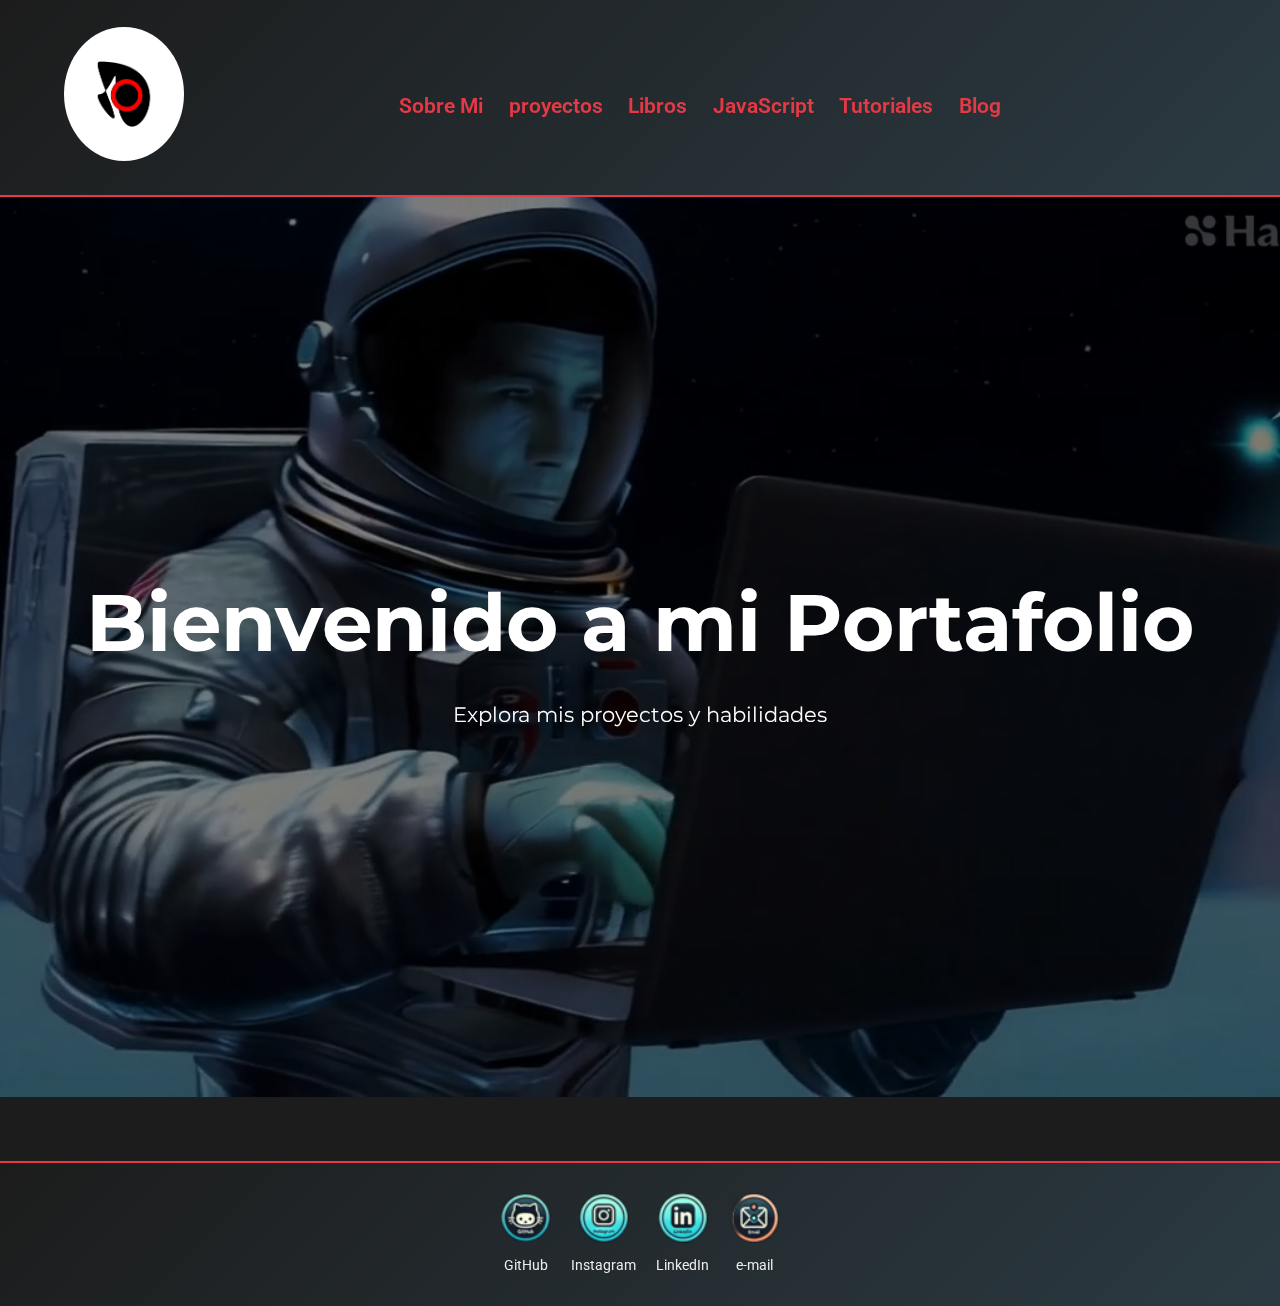
==== index.html @ 395b5157 "envio pagina principal de portafolio 2025" ====
<!DOCTYPE html>
<html lang="es">
<head>
    <meta charset="UTF-8">
    <meta name="viewport" content="width=device-width, initial-scale=1.0">
    <link href="https://fonts.googleapis.com/css2?family=Montserrat:wght@400;600;700&family=Roboto:wght@400;500&display=swap" rel="stylesheet">
    <link rel="stylesheet" href="./CSS/responsive.css">
    <link rel="icon" type="image/png" href="./images/FABICON.jpg">
    <title>Diseño, Electrónica y Desarrollo Web - Guillermo Vásquez</title>
</head>
<body>

    <!-- inicio header -->
<header id="header">
    <a href="index.html" target="_self">
      <figure class="logo">
        <img loading="lazy" src="./images/circle-logo.png" alt="Logo" />
      </figure>
    </a>
    <nav class="nav">
      <ul>
        <li><a class="ancla_header" href="./sobreMi.html" target="_self">Sobre Mi</a></li>
        <li><a class="ancla_header" href="proyectos.html" target="_self">proyectos</a></li>
        <li><a class="ancla_header" href="libros.html" target="_self">Libros</a></li>
        <li><a class="ancla_header" href="javScript.html" target="_self">JavaScript</a></li>
        <li><a class="ancla_header" href="Tutoriales.html" target="_self">Tutoriales</a></li>
        <li><a class="ancla_header" href="blog.html" target="_self">Blog</a></li>
      </ul>
    </nav>
  </header>
  <!-- final <header> -->

<!-- inicio de paralax hero  -->
<section class="parallax-container">
    <video autoplay muted loop playsinline class="background-video">
      <source src="./videos/astronauta.mp4" type="video/mp4">
    </video>
    <div class="content">
      <h1>Bienvenido a mi Portafolio</h1>
      <p>Explora mis proyectos y habilidades</p>
    </div>
  </section>
<!-- final de paralax hero  -->

<!-- inicio footer  -->
<footer class="footer">
  <!-- GitHub -->
  <a href="https://github.com/jguilldev" target="_blank" title="GitHub">
      <picture>
          <source media="(min-width: 1440px)" srcset="./icons/gitHub50x50.png">
          <source media="(min-width: 1024px)" srcset="./icons/gitHub40x40.png">
          <source media="(min-width: 425px)" srcset="./icons/gitHub30x30.png">
          <source media="(min-width: 320px)" srcset="./icons/gitHub24x24.png">
          <img src="./icons/gitHub24x24.png" alt="GitHub">
      </picture>
      <span class="tooltiptext">GitHub</span>
  </a>

  <!-- Instagram -->
  <a href="https://www.instagram.com/tu_usuario" target="_blank" title="Instagram">
      <picture>
          <source media="(min-width: 1440px)" srcset="./icons/instagram50x50.png">
          <source media="(min-width: 1024px)" srcset="./icons/instagram40x40.png">
          <source media="(min-width: 425px)" srcset="./icons/instagram30x30.png">
          <source media="(min-width: 320px)" srcset="./icons/instagram24x24.png">
          <img src="./icons/instagram24x24.png" alt="Instagram">
      </picture>
      <span class="tooltiptext">Instagram</span> 
  </a>

  <!-- LinkedIn -->
  <a href="https://www.linkedin.com/in/guillermovasbendev/" target="_blank" title="LinkedIn">
      <picture>
          <source media="(min-width: 1440px)" srcset="./icons/linkedin50x50.png">
          <source media="(min-width: 1024px)" srcset="./icons/linkedin40x40.png">
          <source media="(min-width: 425px)" srcset="./icons/linkedin30x30.png">
          <source media="(min-width: 320px)" srcset="./icons/linkedin24x24.png">
          <img src="./icons/linkedin24x24.png" alt="LinkedIn">
      </picture>
      <span class="tooltiptext">LinkedIn</span>
  </a>

  <!-- Email -->
  <a href="mailto:tu_correo@dominio.com" title="Correo Electrónico">
      <picture>
          <source media="(min-width: 1440px)" srcset="./icons/email50x50.png">
          <source media="(min-width: 1024px)" srcset="./icons/email40x40.png">
          <source media="(min-width: 425px)" srcset="./icons/email30x30.png">
          <source media="(min-width: 320px)" srcset="./icons/email24x24.png">
          <img src="./icons/email24x24.png" alt="Correo Electrónico">
      </picture>
      <span class="tooltiptext">e-mail</span>
  </a>
</footer>
 <!-- final footer -->

    <script src="./js/main.js"></script>
</script>
</body>
</html>
---- CSS/responsive.css ----
/* General Reset (Mobile First - 320px) */
* {
  margin: 0;
  padding: 0;
  box-sizing: border-box;
}

body {
  margin: 0;
  font-family: 'Roboto', sans-serif;
  line-height: 1.5;
  background-color: #1C1C1C; 
  color: #EDEDED; 
}

/* Inicio Header */
header {
  display: flex;
  flex-direction: column;
  align-items: center;
  justify-content: center;
  width: 100%;
  padding: 5vh 2vw;
  background: linear-gradient(135deg, #1C1C1C, #2B3A42); 
  border-bottom: 2px solid #E63946;
}

header .logo img {
  width: 20vw;
  max-width: 100px;
  border-radius: 50%;
  transition: transform 0.3s ease-in-out;
}

header .logo img:hover {
  transform: scale(1.1); 
}

.nav {
  margin-top: 2vh;
  width: 100%;
  text-align: center;
}

.nav ul {
  display: flex;
  flex-direction: column;
  list-style-type: none;
  padding: 0;
}

.nav ul li {
  margin: 2vh 0;
}

.ancla_header {
  text-decoration: none;
  color: #E63946;
  font-size: 1.2rem;
  font-weight: 600;
  transition: color 0.3s ease;
}

.ancla_header:hover {
  color: #9F7AEA ;
  transform: scale(1.1); 
  transition: transform 0.3s ease, color 0.3s ease; 
}

/* final header  */

/* Inicio Parallax Container (Hero Section) */
.parallax-container {
  position: relative;
  height: 100vh;
  overflow: hidden;
  display: flex;
  align-items: center;
  justify-content: center;
}

.parallax-container::before {
  content: '';
  position: absolute;
  top: 0;
  left: 0;
  width: 100%;
  height: 100%;
  background: rgba(0, 0, 0, 0.5); 
  z-index: 1;
}

.background-video {
  position: absolute;
  top: 0;
  left: 0;
  width: 100%;
  height: 100%;
  object-fit: cover;
  z-index: -1;
}

.content {
  position: relative;
  color: #FFFFFF; 
  text-align: center;
  font-family: 'Montserrat', sans-serif;
  z-index: 2; 
}

.content h1 {
  font-size: 2.5rem;
  margin-bottom: 1rem;
  opacity: 0;
  transform: translateX(-100px); 
  transition: all 1.5s ease;
}

.content p {
  font-size: 1.2rem;
  margin-top: 1rem;
  opacity: 0;
  transform: translateX(100px); 
  transition: all 1.5s ease;
}

.content.show h1 {
  opacity: 1;
  transform: translateX(0); 
}

.content.show p {
  opacity: 1;
  transform: translateX(0); 
}

/* Final Parallax Container (Hero Section) */


/* inicio clases footer  */
footer {
  margin-top: 5%;
  display: flex;
  justify-content: center;
  align-items: center;
  padding: 20px;
  background: linear-gradient(135deg, #1C1C1C, #2B3A42); 
  border-top: 2px solid #E63946; 
}

footer a {
  margin: 0 15px; 
  display: flex;
  flex-direction: column; 
  align-items: center; 
  text-decoration: none; 
  margin: 10px; 
}

.footer .tooltiptext {
  margin-top: 5px; 
  font-size: 0.9rem; 
  color: #EDEDED; 
  text-align: center; 
  display: block; 
}

footer img {
  width: 24px; 
  height: 24px;
  transition: transform 0.3s ease, width 0.3s ease, height 0.3s ease;
}

footer img:hover {
  transform: scale(1.2); 
}

/* Breakpoints para ajustar tamaño de los íconos */
@media (min-width: 425px) {
  footer img {
    width: 30px;
    height: 30px;
  }
}

@media (min-width: 768px) {
  footer img {
    width: 40px;
    height: 40px;
  }
}

@media (min-width: 1024px) {
  footer img {
    width: 50px;
    height: 50px; 
  }
}


/* final clases footer  */


/*  Inicio Breakpoints */

/* Inicio Small Devices - 375px */
@media (min-width: 375px) {
  .content h1 {
    font-size: 2.8rem;
  }

  .content p {
    font-size: 1.3rem;
  }
}
/* Final Small Devices - 375px */

/* Inicio Small Devices - 425px */
@media (min-width: 425px) {
  header {
    padding: 4vh 4vw;
  }

  .content h1 {
    font-size: 3rem;
  }
}
/* final Small Devices - 425px */


/* Inicio Tablets - 768px */
@media (min-width: 768px) {
  header {
    flex-direction: row;
    justify-content: space-between;
    padding: 3vh 5vw;
  }

  header .logo img {
    width: 10vw;
    max-width: 120px;
  }

  .nav ul {
    flex-direction: row;
    justify-content: center;
  }

  .nav ul li {
    margin: 0 1vw;
  }

  .ancla_header {
    font-size: 1rem;
  }
}
/* final Tablets - 768px */


/* Inicio Laptops - 1024px */
@media (min-width: 1024px) {
  .content h1 {
    font-size: 5rem;
  }

  .content p {
    font-size: 1.3rem;
  }

  .ancla_header{
    font-size: 1.3rem;
  }
}
/* Final Laptops - 1024px */


/* Inicio Large Screens - 1440px */
@media (min-width: 1440px) {
  header {
    padding: 5vh 10vw;
  }

  header .logo img {
    max-width: 150px;
  }

  .content h1 {
    font-size: 4rem;
  }

  .content p {
    font-size: 1.8rem;
  }

  .ancla_header{
    font-size: 1.5rem;
  }
}
/* Final Large Screens - 1440px */
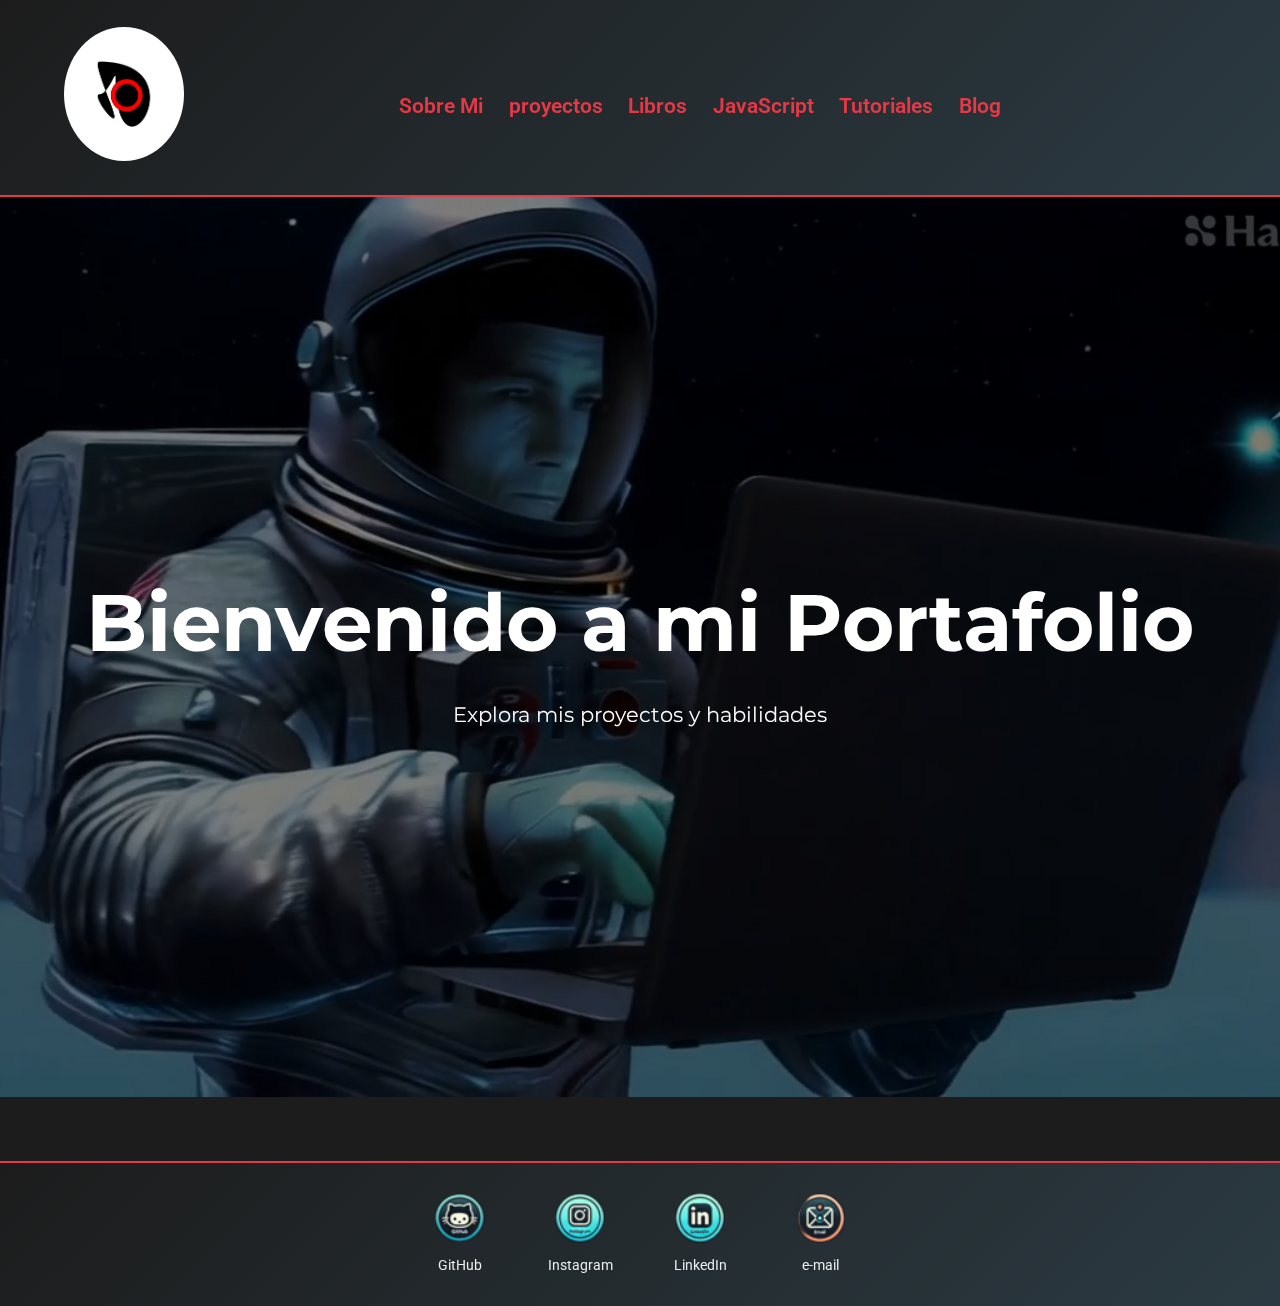
==== commit 20d7170f: "Envio sobreMi actualizado en responsive" ====
--- a/index.html
+++ b/index.html
@@ -1,101 +1,101 @@
-
-<!DOCTYPE html>
-<html lang="es">
-<head>
-    <meta charset="UTF-8">
-    <meta name="viewport" content="width=device-width, initial-scale=1.0">
-    <link href="https://fonts.googleapis.com/css2?family=Montserrat:wght@400;600;700&family=Roboto:wght@400;500&display=swap" rel="stylesheet">
-    <link rel="stylesheet" href="./CSS/responsive.css">
-    <link rel="icon" type="image/png" href="./images/FABICON.jpg">
-    <title>Diseño, Electrónica y Desarrollo Web - Guillermo Vásquez</title>
-</head>
-<body>
-
-    <!-- inicio header -->
-<header id="header">
-    <a href="index.html" target="_self">
-      <figure class="logo">
-        <img loading="lazy" src="./images/circle-logo.png" alt="Logo" />
-      </figure>
-    </a>
-    <nav class="nav">
-      <ul>
-        <li><a class="ancla_header" href="./sobreMi.html" target="_self">Sobre Mi</a></li>
-        <li><a class="ancla_header" href="proyectos.html" target="_self">proyectos</a></li>
-        <li><a class="ancla_header" href="libros.html" target="_self">Libros</a></li>
-        <li><a class="ancla_header" href="javScript.html" target="_self">JavaScript</a></li>
-        <li><a class="ancla_header" href="Tutoriales.html" target="_self">Tutoriales</a></li>
-        <li><a class="ancla_header" href="blog.html" target="_self">Blog</a></li>
-      </ul>
-    </nav>
-  </header>
-  <!-- final <header> -->
-
-<!-- inicio de paralax hero  -->
-<section class="parallax-container">
-    <video autoplay muted loop playsinline class="background-video">
-      <source src="./videos/astronauta.mp4" type="video/mp4">
-    </video>
-    <div class="content">
-      <h1>Bienvenido a mi Portafolio</h1>
-      <p>Explora mis proyectos y habilidades</p>
-    </div>
-  </section>
-<!-- final de paralax hero  -->
-
-<!-- inicio footer  -->
-<footer class="footer">
-  <!-- GitHub -->
-  <a href="https://github.com/jguilldev" target="_blank" title="GitHub">
-      <picture>
-          <source media="(min-width: 1440px)" srcset="./icons/gitHub50x50.png">
-          <source media="(min-width: 1024px)" srcset="./icons/gitHub40x40.png">
-          <source media="(min-width: 425px)" srcset="./icons/gitHub30x30.png">
-          <source media="(min-width: 320px)" srcset="./icons/gitHub24x24.png">
-          <img src="./icons/gitHub24x24.png" alt="GitHub">
-      </picture>
-      <span class="tooltiptext">GitHub</span>
-  </a>
-
-  <!-- Instagram -->
-  <a href="https://www.instagram.com/tu_usuario" target="_blank" title="Instagram">
-      <picture>
-          <source media="(min-width: 1440px)" srcset="./icons/instagram50x50.png">
-          <source media="(min-width: 1024px)" srcset="./icons/instagram40x40.png">
-          <source media="(min-width: 425px)" srcset="./icons/instagram30x30.png">
-          <source media="(min-width: 320px)" srcset="./icons/instagram24x24.png">
-          <img src="./icons/instagram24x24.png" alt="Instagram">
-      </picture>
-      <span class="tooltiptext">Instagram</span> 
-  </a>
-
-  <!-- LinkedIn -->
-  <a href="https://www.linkedin.com/in/guillermovasbendev/" target="_blank" title="LinkedIn">
-      <picture>
-          <source media="(min-width: 1440px)" srcset="./icons/linkedin50x50.png">
-          <source media="(min-width: 1024px)" srcset="./icons/linkedin40x40.png">
-          <source media="(min-width: 425px)" srcset="./icons/linkedin30x30.png">
-          <source media="(min-width: 320px)" srcset="./icons/linkedin24x24.png">
-          <img src="./icons/linkedin24x24.png" alt="LinkedIn">
-      </picture>
-      <span class="tooltiptext">LinkedIn</span>
-  </a>
-
-  <!-- Email -->
-  <a href="mailto:tu_correo@dominio.com" title="Correo Electrónico">
-      <picture>
-          <source media="(min-width: 1440px)" srcset="./icons/email50x50.png">
-          <source media="(min-width: 1024px)" srcset="./icons/email40x40.png">
-          <source media="(min-width: 425px)" srcset="./icons/email30x30.png">
-          <source media="(min-width: 320px)" srcset="./icons/email24x24.png">
-          <img src="./icons/email24x24.png" alt="Correo Electrónico">
-      </picture>
-      <span class="tooltiptext">e-mail</span>
-  </a>
-</footer>
- <!-- final footer -->
-
-    <script src="./js/main.js"></script>
-</script>
-</body>
+
+<!DOCTYPE html>
+<html lang="es">
+<head>
+    <meta charset="UTF-8">
+    <meta name="viewport" content="width=device-width, initial-scale=1.0">
+    <link href="https://fonts.googleapis.com/css2?family=Montserrat:wght@400;600;700&family=Roboto:wght@400;500&display=swap" rel="stylesheet">
+    <link rel="stylesheet" href="./CSS/responsive.css">
+    <link rel="icon" type="image/png" href="./images/FABICON.jpg">
+    <title>Diseño, Electrónica y Desarrollo Web - Guillermo Vásquez</title>
+</head>
+<body>
+
+    <!-- inicio header -->
+<header id="header">
+    <a href="index.html" target="_self">
+      <figure class="logo">
+        <img loading="lazy" src="./images/circle-logo.png" alt="Logo" />
+      </figure>
+    </a>
+    <nav class="nav">
+      <ul>
+        <li><a class="ancla_header" href="./sobreMi.html" target="_self">Sobre Mi</a></li>
+        <li><a class="ancla_header" href="proyectos.html" target="_self">proyectos</a></li>
+        <li><a class="ancla_header" href="libros.html" target="_self">Libros</a></li>
+        <li><a class="ancla_header" href="javScript.html" target="_self">JavaScript</a></li>
+        <li><a class="ancla_header" href="Tutoriales.html" target="_self">Tutoriales</a></li>
+        <li><a class="ancla_header" href="blog.html" target="_self">Blog</a></li>
+      </ul>
+    </nav>
+  </header>
+  <!-- final <header> -->
+
+<!-- inicio de paralax hero  -->
+<section class="parallax-container">
+    <video autoplay muted loop playsinline class="background-video">
+      <source src="./videos/astronauta.mp4" type="video/mp4">
+    </video>
+    <div class="content">
+      <h1>Bienvenido a mi Portafolio</h1>
+      <p>Explora mis proyectos y habilidades</p>
+    </div>
+  </section>
+<!-- final de paralax hero  -->
+
+<!-- inicio footer  -->
+<footer class="footer">
+  <!-- GitHub -->
+  <a href="https://github.com/jguilldev" target="_blank" title="GitHub">
+      <picture>
+          <source media="(min-width: 1440px)" srcset="./icons/gitHub50x50.png">
+          <source media="(min-width: 1024px)" srcset="./icons/gitHub40x40.png">
+          <source media="(min-width: 425px)" srcset="./icons/gitHub30x30.png">
+          <source media="(min-width: 320px)" srcset="./icons/gitHub24x24.png">
+          <img src="./icons/gitHub24x24.png" alt="GitHub">
+      </picture>
+      <span class="tooltiptext">GitHub</span>
+  </a>
+
+  <!-- Instagram -->
+  <a href="https://www.instagram.com/tu_usuario" target="_blank" title="Instagram">
+      <picture>
+          <source media="(min-width: 1440px)" srcset="./icons/instagram50x50.png">
+          <source media="(min-width: 1024px)" srcset="./icons/instagram40x40.png">
+          <source media="(min-width: 425px)" srcset="./icons/instagram30x30.png">
+          <source media="(min-width: 320px)" srcset="./icons/instagram24x24.png">
+          <img src="./icons/instagram24x24.png" alt="Instagram">
+      </picture>
+      <span class="tooltiptext">Instagram</span> 
+  </a>
+
+  <!-- LinkedIn -->
+  <a href="https://www.linkedin.com/in/guillermovasbendev/" target="_blank" title="LinkedIn">
+      <picture>
+          <source media="(min-width: 1440px)" srcset="./icons/linkedin50x50.png">
+          <source media="(min-width: 1024px)" srcset="./icons/linkedin40x40.png">
+          <source media="(min-width: 425px)" srcset="./icons/linkedin30x30.png">
+          <source media="(min-width: 320px)" srcset="./icons/linkedin24x24.png">
+          <img src="./icons/linkedin24x24.png" alt="LinkedIn">
+      </picture>
+      <span class="tooltiptext">LinkedIn</span>
+  </a>
+
+  <!-- Email -->
+  <a href="mailto:tu_correo@dominio.com" title="Correo Electrónico">
+      <picture>
+          <source media="(min-width: 1440px)" srcset="./icons/email50x50.png">
+          <source media="(min-width: 1024px)" srcset="./icons/email40x40.png">
+          <source media="(min-width: 425px)" srcset="./icons/email30x30.png">
+          <source media="(min-width: 320px)" srcset="./icons/email24x24.png">
+          <img src="./icons/email24x24.png" alt="Correo Electrónico">
+      </picture>
+      <span class="tooltiptext">e-mail</span>
+  </a>
+</footer>
+ <!-- final footer -->
+
+    <script src="./js/main.js"></script>
+</script>
+</body>
 </html>--- a/CSS/responsive.css
+++ b/CSS/responsive.css
@@ -1,299 +1,494 @@
-/* General Reset (Mobile First - 320px) */
-* {
-  margin: 0;
-  padding: 0;
-  box-sizing: border-box;
-}
-
-body {
-  margin: 0;
-  font-family: 'Roboto', sans-serif;
-  line-height: 1.5;
-  background-color: #1C1C1C; 
-  color: #EDEDED; 
-}
-
-/* Inicio Header */
-header {
-  display: flex;
-  flex-direction: column;
-  align-items: center;
-  justify-content: center;
-  width: 100%;
-  padding: 5vh 2vw;
-  background: linear-gradient(135deg, #1C1C1C, #2B3A42); 
-  border-bottom: 2px solid #E63946;
-}
-
-header .logo img {
-  width: 20vw;
-  max-width: 100px;
-  border-radius: 50%;
-  transition: transform 0.3s ease-in-out;
-}
-
-header .logo img:hover {
-  transform: scale(1.1); 
-}
-
-.nav {
-  margin-top: 2vh;
-  width: 100%;
-  text-align: center;
-}
-
-.nav ul {
-  display: flex;
-  flex-direction: column;
-  list-style-type: none;
-  padding: 0;
-}
-
-.nav ul li {
-  margin: 2vh 0;
-}
-
-.ancla_header {
-  text-decoration: none;
-  color: #E63946;
-  font-size: 1.2rem;
-  font-weight: 600;
-  transition: color 0.3s ease;
-}
-
-.ancla_header:hover {
-  color: #9F7AEA ;
-  transform: scale(1.1); 
-  transition: transform 0.3s ease, color 0.3s ease; 
-}
-
-/* final header  */
-
-/* Inicio Parallax Container (Hero Section) */
-.parallax-container {
-  position: relative;
-  height: 100vh;
-  overflow: hidden;
-  display: flex;
-  align-items: center;
-  justify-content: center;
-}
-
-.parallax-container::before {
-  content: '';
-  position: absolute;
-  top: 0;
-  left: 0;
-  width: 100%;
-  height: 100%;
-  background: rgba(0, 0, 0, 0.5); 
-  z-index: 1;
-}
-
-.background-video {
-  position: absolute;
-  top: 0;
-  left: 0;
-  width: 100%;
-  height: 100%;
-  object-fit: cover;
-  z-index: -1;
-}
-
-.content {
-  position: relative;
-  color: #FFFFFF; 
-  text-align: center;
-  font-family: 'Montserrat', sans-serif;
-  z-index: 2; 
-}
-
-.content h1 {
-  font-size: 2.5rem;
-  margin-bottom: 1rem;
-  opacity: 0;
-  transform: translateX(-100px); 
-  transition: all 1.5s ease;
-}
-
-.content p {
-  font-size: 1.2rem;
-  margin-top: 1rem;
-  opacity: 0;
-  transform: translateX(100px); 
-  transition: all 1.5s ease;
-}
-
-.content.show h1 {
-  opacity: 1;
-  transform: translateX(0); 
-}
-
-.content.show p {
-  opacity: 1;
-  transform: translateX(0); 
-}
-
-/* Final Parallax Container (Hero Section) */
-
-
-/* inicio clases footer  */
-footer {
-  margin-top: 5%;
-  display: flex;
-  justify-content: center;
-  align-items: center;
-  padding: 20px;
-  background: linear-gradient(135deg, #1C1C1C, #2B3A42); 
-  border-top: 2px solid #E63946; 
-}
-
-footer a {
-  margin: 0 15px; 
-  display: flex;
-  flex-direction: column; 
-  align-items: center; 
-  text-decoration: none; 
-  margin: 10px; 
-}
-
-.footer .tooltiptext {
-  margin-top: 5px; 
-  font-size: 0.9rem; 
-  color: #EDEDED; 
-  text-align: center; 
-  display: block; 
-}
-
-footer img {
-  width: 24px; 
-  height: 24px;
-  transition: transform 0.3s ease, width 0.3s ease, height 0.3s ease;
-}
-
-footer img:hover {
-  transform: scale(1.2); 
-}
-
-/* Breakpoints para ajustar tamaño de los íconos */
-@media (min-width: 425px) {
-  footer img {
-    width: 30px;
-    height: 30px;
-  }
-}
-
-@media (min-width: 768px) {
-  footer img {
-    width: 40px;
-    height: 40px;
-  }
-}
-
-@media (min-width: 1024px) {
-  footer img {
-    width: 50px;
-    height: 50px; 
-  }
-}
-
-
-/* final clases footer  */
-
-
-/*  Inicio Breakpoints */
-
-/* Inicio Small Devices - 375px */
-@media (min-width: 375px) {
-  .content h1 {
-    font-size: 2.8rem;
-  }
-
-  .content p {
-    font-size: 1.3rem;
-  }
-}
-/* Final Small Devices - 375px */
-
-/* Inicio Small Devices - 425px */
-@media (min-width: 425px) {
-  header {
-    padding: 4vh 4vw;
-  }
-
-  .content h1 {
-    font-size: 3rem;
-  }
-}
-/* final Small Devices - 425px */
-
-
-/* Inicio Tablets - 768px */
-@media (min-width: 768px) {
-  header {
-    flex-direction: row;
-    justify-content: space-between;
-    padding: 3vh 5vw;
-  }
-
-  header .logo img {
-    width: 10vw;
-    max-width: 120px;
-  }
-
-  .nav ul {
-    flex-direction: row;
-    justify-content: center;
-  }
-
-  .nav ul li {
-    margin: 0 1vw;
-  }
-
-  .ancla_header {
-    font-size: 1rem;
-  }
-}
-/* final Tablets - 768px */
-
-
-/* Inicio Laptops - 1024px */
-@media (min-width: 1024px) {
-  .content h1 {
-    font-size: 5rem;
-  }
-
-  .content p {
-    font-size: 1.3rem;
-  }
-
-  .ancla_header{
-    font-size: 1.3rem;
-  }
-}
-/* Final Laptops - 1024px */
-
-
-/* Inicio Large Screens - 1440px */
-@media (min-width: 1440px) {
-  header {
-    padding: 5vh 10vw;
-  }
-
-  header .logo img {
-    max-width: 150px;
-  }
-
-  .content h1 {
-    font-size: 4rem;
-  }
-
-  .content p {
-    font-size: 1.8rem;
-  }
-
-  .ancla_header{
-    font-size: 1.5rem;
-  }
-}
-/* Final Large Screens - 1440px */
+/* General Reset (Mobile First - 320px) */
+* {
+  margin: 0;
+  padding: 0;
+  box-sizing: border-box;
+}
+
+body {
+  margin: 0;
+  font-family: 'Roboto', sans-serif;
+  line-height: 1.5;
+  background-color: #1C1C1C; 
+  color: #EDEDED; 
+}
+
+/* Inicio Header */
+header {
+  display: flex;
+  flex-direction: column;
+  align-items: center;
+  justify-content: center;
+  width: 100%;
+  padding: 5vh 2vw;
+  background: linear-gradient(135deg, #1C1C1C, #2B3A42); 
+  border-bottom: 2px solid #E63946;
+}
+
+header .logo img {
+  width: 20vw;
+  max-width: 100px;
+  border-radius: 50%;
+  transition: transform 0.3s ease-in-out;
+}
+
+header .logo img:hover {
+  transform: scale(1.1); 
+}
+
+.nav {
+  margin-top: 2vh;
+  width: 100%;
+  text-align: center;
+}
+
+.nav ul {
+  display: flex;
+  flex-direction: column;
+  list-style-type: none;
+  padding: 0;
+}
+
+.nav ul li {
+  margin: 2vh 0;
+}
+
+.ancla_header {
+  text-decoration: none;
+  color: #E63946;
+  font-size: 1.2rem;
+  font-weight: 600;
+  transition: color 0.3s ease;
+}
+
+.ancla_header:hover {
+  color: #9F7AEA ;
+  transform: scale(1.1); 
+  transition: transform 0.3s ease, color 0.3s ease; 
+}
+
+/* final header  */
+
+/* Inicio Parallax Container (Hero Section) */
+.parallax-container {
+  position: relative;
+  height: 100vh;
+  overflow: hidden;
+  display: flex;
+  align-items: center;
+  justify-content: center;
+}
+
+.parallax-container::before {
+  content: '';
+  position: absolute;
+  top: 0;
+  left: 0;
+  width: 100%;
+  height: 100%;
+  background: rgba(0, 0, 0, 0.5); 
+  z-index: 1;
+}
+
+.background-video {
+  position: absolute;
+  top: 0;
+  left: 0;
+  width: 100%;
+  height: 100%;
+  object-fit: cover;
+  z-index: -1;
+}
+
+.content {
+  position: relative;
+  color: #FFFFFF; 
+  text-align: center;
+  font-family: 'Montserrat', sans-serif;
+  z-index: 2; 
+}
+
+.content h1 {
+  font-size: 2.5rem;
+  margin-bottom: 1rem;
+  opacity: 0;
+  transform: translateX(-100px); 
+  transition: all 1.5s ease;
+}
+
+.content p {
+  font-size: 1.2rem;
+  margin-top: 1rem;
+  opacity: 0;
+  transform: translateX(100px); 
+  transition: all 1.5s ease;
+}
+
+.content.show h1 {
+  opacity: 1;
+  transform: translateX(0); 
+}
+
+.content.show p {
+  opacity: 1;
+  transform: translateX(0); 
+}
+
+/* Final Parallax Container (Hero Section) */
+
+/* inicio seccion Sobre mi  */
+/* Sección Sobre Mí */
+.sobre-mi {
+  display: flex;
+  flex-direction: column; /* Por defecto, columna para dispositivos móviles */
+  padding: 2rem;
+  background-color: #1C1C1C; /* Fondo oscuro */
+  color: #EDEDED; /* Texto claro */
+}
+
+/* Contenido por defecto */
+.sobre-mi-contenido {
+  display: flex;
+  flex-direction: column; /* Default para móvil */
+  gap: 1.5rem;
+}
+
+/* Biografía */
+.biografia {
+  flex: 1;
+  text-align: justify;
+}
+
+.biografia h2 {
+  font-family: 'Montserrat', sans-serif;
+  font-size: 1.8rem; /* Tamaño ajustado para pantallas pequeñas */
+  text-align: center; /* Centrado */
+  margin-bottom: 1rem;
+  color: #E63946; /* Rojo suave */
+  line-height: 1.2; /* Ajuste para evitar separación excesiva */
+  margin-top: 2rem;
+}
+
+/* Imagen para móvil (solo visible en pantallas pequeñas) */
+.imagen-perfil-movil {
+  display: block; /* Visible por defecto */
+  max-width: 100%; /* Ajusta la imagen al contenedor */
+  margin: 1rem 0;
+  border-radius: 10px; /* Bordes redondeados */
+  box-shadow: 0 4px 6px rgba(0, 0, 0, 0.3); /* Sombra */
+}
+
+/* Imagen para pantallas grandes (oculta en móviles) */
+.imagen-perfil {
+  flex: 1;
+  display: none; /* Oculta por defecto */
+  align-items: center;
+  justify-content: center;
+}
+
+.imagen-perfil img {
+  max-width: 100%;
+  height: auto;
+  border-radius: 10px;
+  box-shadow: 0 4px 6px rgba(0, 0, 0, 0.3);
+}
+/* final seccion sobre mi */
+
+
+/* inicio clases footer  */
+.footer {
+  margin-top: 5%;
+  display: flex;
+  flex-wrap: wrap; /* Permite que los elementos salten a nuevas líneas */
+  justify-content: center;
+  align-items: center;
+  padding: 20px;
+  background: linear-gradient(135deg, #1C1C1C, #2B3A42);
+  border-top: 2px solid #E63946;
+}
+
+footer a {
+  margin: 10px; /* Espaciado entre los enlaces */
+  display: flex;
+  flex-direction: column; /* Coloca el icono y el texto en columna */
+  align-items: center;
+  text-decoration: none; /* Quita el subrayado de los enlaces */
+  flex: 1 1 auto; /* Ajusta el ancho automáticamente */
+  max-width: 100px; /* Ancho máximo de cada ícono */
+}
+
+footer img {
+  width: 24px; /* Tamaño base del icono */
+  height: 24px;
+  transition: transform 0.3s ease, width 0.3s ease, height 0.3s ease;
+}
+
+footer img:hover {
+  transform: scale(1.2); /* Efecto de zoom al pasar el cursor */
+}
+
+.footer .tooltiptext {
+  margin-top: 5px;
+  font-size: 0.9rem;
+  color: #EDEDED;
+  text-align: center;
+  display: block;
+}
+/* final clases footer  */
+
+/* Inicio Sección Carrusel */
+.carrusel-trabajos {
+  padding: 2rem;
+  background-color: #2B3A42;
+  color: #EDEDED;
+  text-align: center;
+}
+
+.carrusel-trabajos h2 {
+  font-family: 'Montserrat', sans-serif;
+  font-size: 2rem;
+  margin-bottom: 1.5rem;
+  color: #E63946;
+}
+
+.carrusel-contenedor {
+  overflow: hidden; /* Oculta las partes fuera del carrusel */
+  position: relative;
+  max-width: 80%;
+  margin: 0 auto;
+}
+
+.carrusel {
+  display: flex;
+  transition: transform 0.5s ease-in-out;
+}
+
+.carrusel-item {
+  min-width: 100%;
+  transition: transform 0.5s ease-in-out;
+}
+
+.carrusel-item img {
+  width: 100%;
+  border-radius: 10px;
+  box-shadow: 0 4px 6px rgba(0, 0, 0, 0.3);
+}
+/* final seccion carrusel  */
+
+/* -----------------------------------------------inicio breakpoints -------------------------------- */
+
+/* Punto de quiebre para pantallas pequeñas (320px) */
+@media (max-width: 320px) {
+  .footer a:nth-child(4) {
+    flex-basis: 100%; /* El correo ocupa toda la fila */
+    text-align: center; /* Centra el texto */
+  }
+
+  /* inicio seccion carrusel min 320  */
+  .carrusel-item img {
+    height: 150px; /* Altura para pantallas pequeñas */
+  }
+}
+
+@media (min-width: 768px) {
+  .carrusel-item img {
+    height: 480px; /* Altura para tablets */
+  }
+
+  /* final seccion carrusel min 320  */
+}
+
+
+/* Breakpoints para ajustar tamaño de los íconos */
+@media (min-width: 425px) {
+  footer img {
+    width: 30px;
+    height: 30px;
+  }
+  
+}
+
+@media (min-width: 768px) { 
+  footer img {
+    width: 40px;
+    height: 40px;
+  }
+  /* inicio seccion sobre mi en end point 768px  */
+  .sobre-mi-contenido {
+    flex-direction: column; /* Cambia a columna para que la imagen esté arriba */
+  }
+
+  .imagen-perfil {
+    display: flex; /* Asegura que sea visible */
+    justify-content: center;
+    margin-bottom: 1rem; /* Espaciado debajo de la imagen */
+  }
+
+  .biografia {
+    order: 1; /* La biografía aparece después de la imagen */
+  }
+
+  .imagen-perfil-movil {
+    display: none; /* Oculta la imagen móvil */
+  }
+  /* final seccion sobre mi en end point 768px  */
+
+  /* inicio seccion carrusel min 768  */
+  .carrusel-item img {
+    height: 400px; /* Altura para tablets */
+  }
+  /* final seccion carrusel min 768  */
+}
+
+
+@media (min-width: 1024px) {
+  footer img {
+    width: 50px;
+    height: 50px; 
+  }
+    /* inicio seccion carrusel min 1024  */
+    .carrusel-item img {
+      height: 800px; /* Altura para laptops */
+    }
+    /* final seccion carrusel min 1024  */
+}
+/* final clases footer  */
+
+
+
+/* Adaptación a pantallas grandes */
+@media (min-width: 768px) {
+  .contenido {
+    flex-direction: row; /* Divide en dos columnas */
+  }
+
+  .bio-imagen {
+    display: flex; /* Muestra la imagen en pantallas grandes */
+  }
+
+  .bio-imagen-movil {
+    display: none; /* Oculta la imagen móvil */
+  }
+
+  .bio-texto h2 {
+    font-size: 2rem;
+  }
+}
+
+/* fin biografia */
+
+
+/*  Inicio Breakpoints */
+
+/* Inicio Small Devices - 375px */
+@media (min-width: 375px) {
+  .content h1 {
+    font-size: 2.8rem;
+  }
+
+  .content p {
+    font-size: 1.3rem;
+  }
+
+
+}
+/* Final Small Devices - 375px */
+
+/* Inicio Small Devices - 425px */
+@media (min-width: 425px) {
+  header {
+    padding: 4vh 4vw;
+  }
+
+  .content h1 {
+    font-size: 3rem;
+  }
+}
+/* final Small Devices - 425px */
+
+
+/* Inicio Tablets - 768px */
+@media (min-width: 768px) {
+  header {
+    flex-direction: row;
+    justify-content: space-between;
+    padding: 3vh 5vw;
+  }
+
+  header .logo img {
+    width: 10vw;
+    max-width: 120px;
+  }
+
+  .nav ul {
+    flex-direction: row;
+    justify-content: center;
+  }
+
+  .nav ul li {
+    margin: 0 1vw;
+  }
+
+  .ancla_header {
+    font-size: 1rem;
+  }
+}
+/* final Tablets - 768px */
+
+
+/* Inicio Laptops - 1024px */
+@media (min-width: 1024px) {
+  .content h1 {
+    font-size: 5rem;
+  }
+
+  .content p {
+    font-size: 1.3rem;
+  }
+
+  .ancla_header{
+    font-size: 1.3rem;
+  }
+  /* inicio clases biografia sobre mi  */
+  .biografia h2 {
+    font-size: 2rem;
+  }
+  /* final clases biografia sobre mi */
+
+  /* inicio carruse min 1024 */
+  .carrusel-item img {
+    height: 550px; /* Altura para laptops */
+  }
+  /* final carruse min 1024 */
+}
+/* Final Laptops - 1024px */
+
+
+/* Inicio Large Screens - 1440px */
+@media (min-width: 1440px) {
+  header {
+    padding: 5vh 10vw;
+  }
+
+  header .logo img {
+    max-width: 150px;
+  }
+
+  .content h1 {
+    font-size: 4rem;
+  }
+
+  .content p {
+    font-size: 1.8rem;
+  }
+
+  .ancla_header{
+    font-size: 1.5rem;
+  }
+  /* inicio carrusel min 1024 */
+  .carrusel-item img {
+    height: 780px; /* Altura para pantallas grandes */
+  }
+  /* final carrusel min 1024 */
+}
+/* Final Large Screens - 1440px */
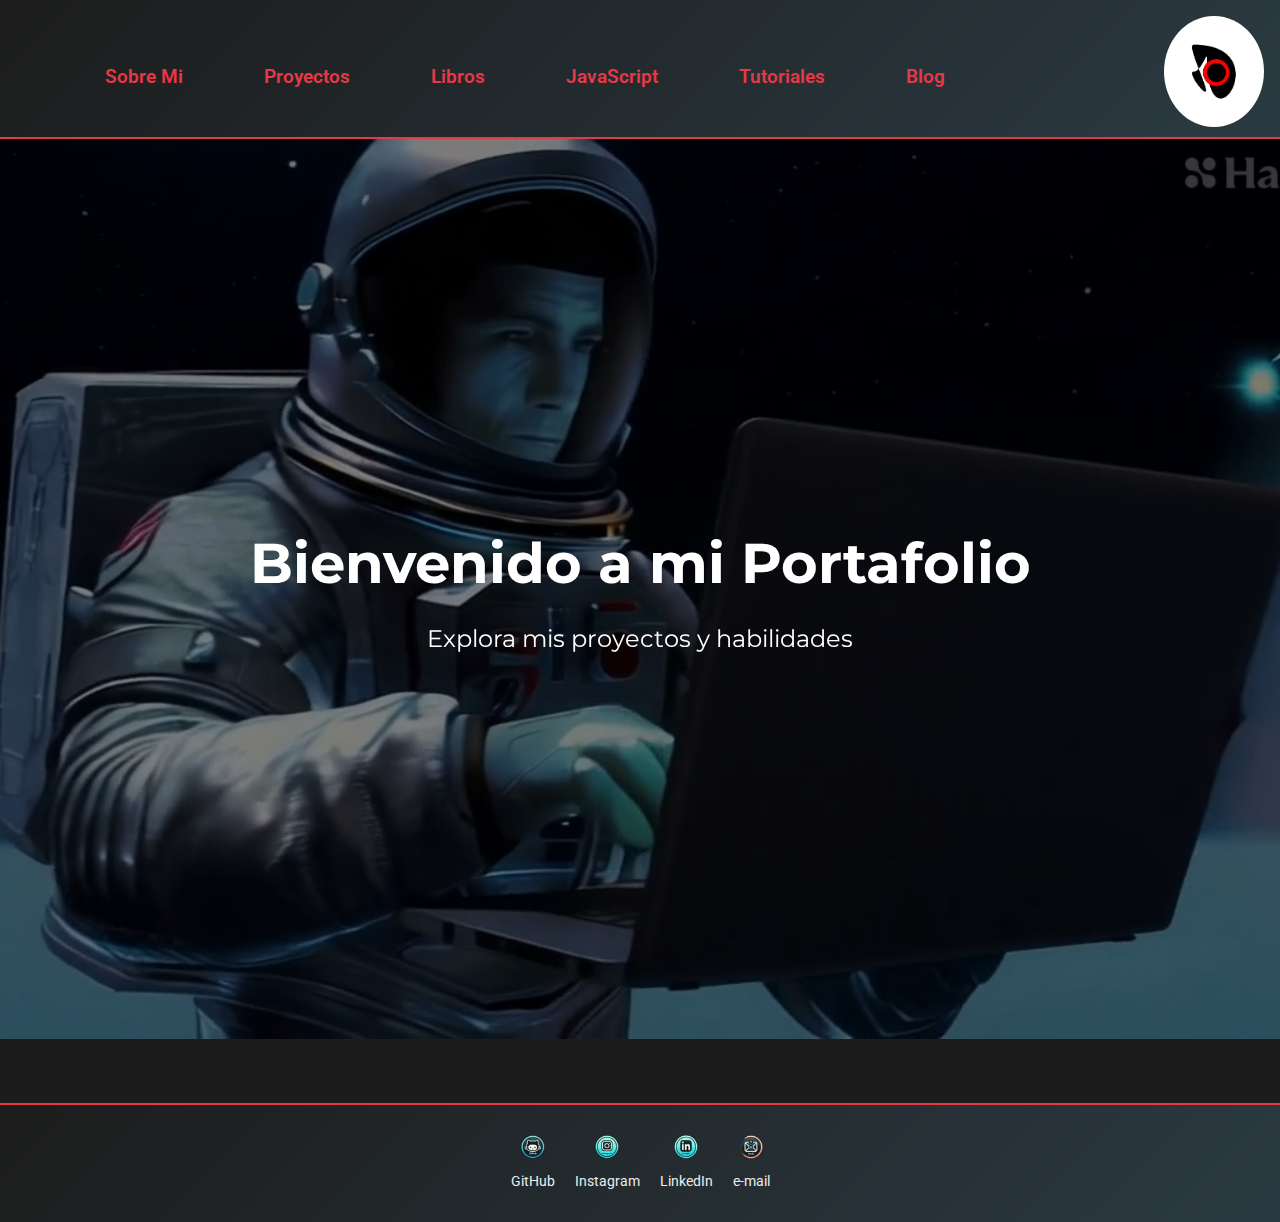
==== commit 38e259f3: "Envio arreglo del header, con menu hamburguesa ok para index" ====
--- a/index.html
+++ b/index.html
@@ -11,25 +11,27 @@
 </head>
 <body>
 
-    <!-- inicio header -->
-<header id="header">
-    <a href="index.html" target="_self">
+ <!-- inicio header -->
+ <header id="header">
+  <!-- Logo que actúa como botón para el menú hamburguesa -->
+  <button id="menu-toggle" class="menu-toggle" aria-label="Abrir Menú">
       <figure class="logo">
-        <img loading="lazy" src="./images/circle-logo.png" alt="Logo" />
+          <img loading="lazy" src="./images/circle-logo.png" alt="Logo" />
       </figure>
-    </a>
-    <nav class="nav">
+  </button>
+  <nav class="nav">
       <ul>
-        <li><a class="ancla_header" href="./sobreMi.html" target="_self">Sobre Mi</a></li>
-        <li><a class="ancla_header" href="proyectos.html" target="_self">proyectos</a></li>
-        <li><a class="ancla_header" href="libros.html" target="_self">Libros</a></li>
-        <li><a class="ancla_header" href="javScript.html" target="_self">JavaScript</a></li>
-        <li><a class="ancla_header" href="Tutoriales.html" target="_self">Tutoriales</a></li>
-        <li><a class="ancla_header" href="blog.html" target="_self">Blog</a></li>
+          <li><a class="ancla_header" href="./sobreMi.html" target="_self">Sobre Mi</a></li>
+          <li><a class="ancla_header" href="proyectos.html" target="_self">Proyectos</a></li>
+          <li><a class="ancla_header" href="libros.html" target="_self">Libros</a></li>
+          <li><a class="ancla_header" href="javScript.html" target="_self">JavaScript</a></li>
+          <li><a class="ancla_header" href="Tutoriales.html" target="_self">Tutoriales</a></li>
+          <li><a class="ancla_header" href="blog.html" target="_self">Blog</a></li>
       </ul>
-    </nav>
-  </header>
-  <!-- final <header> -->
+  </nav>
+</header>
+<!-- final header -->
+
 
 <!-- inicio de paralax hero  -->
 <section class="parallax-container">
--- a/CSS/responsive.css
+++ b/CSS/responsive.css
@@ -9,8 +9,8 @@
   margin: 0;
   font-family: 'Roboto', sans-serif;
   line-height: 1.5;
-  background-color: #1C1C1C; 
-  color: #EDEDED; 
+  background-color: #1C1C1C;
+  color: #EDEDED;
 }
 
 /* Inicio Header */
@@ -21,8 +21,17 @@
   justify-content: center;
   width: 100%;
   padding: 5vh 2vw;
-  background: linear-gradient(135deg, #1C1C1C, #2B3A42); 
+  background: linear-gradient(135deg, #1C1C1C, #2B3A42);
   border-bottom: 2px solid #E63946;
+  position: relative;
+  z-index: 10;
+}
+
+header .logo {
+  display: flex;
+  align-items: center;
+  justify-content: center;
+  width: auto;
 }
 
 header .logo img {
@@ -33,7 +42,20 @@
 }
 
 header .logo img:hover {
-  transform: scale(1.1); 
+  transform: scale(1.1);
+}
+
+.menu-toggle {
+  display: block;
+  background: none;
+  border: none;
+  font-size: 2rem;
+  color: #E63946;
+  cursor: pointer;
+  position: absolute;
+  top: 1rem;
+  right: 1rem;
+  z-index: 15;
 }
 
 .nav {
@@ -43,10 +65,23 @@
 }
 
 .nav ul {
-  display: flex;
+  display: none;
   flex-direction: column;
   list-style-type: none;
   padding: 0;
+}
+
+.nav ul.active {
+  display: flex;
+  background-color: #1C1C1C;
+  padding: 1rem;
+  border: 1px solid #E63946;
+  border-radius: 10px;
+  position: absolute;
+  top: 60px;
+  right: 10px;
+  width: 80%;
+  z-index: 20;
 }
 
 .nav ul li {
@@ -62,12 +97,12 @@
 }
 
 .ancla_header:hover {
-  color: #9F7AEA ;
-  transform: scale(1.1); 
-  transition: transform 0.3s ease, color 0.3s ease; 
-}
-
-/* final header  */
+  color: #9F7AEA;
+  transform: scale(1.1);
+  transition: transform 0.3s ease, color 0.3s ease;
+}
+
+/* Final Header */
 
 /* Inicio Parallax Container (Hero Section) */
 .parallax-container {
@@ -86,7 +121,7 @@
   left: 0;
   width: 100%;
   height: 100%;
-  background: rgba(0, 0, 0, 0.5); 
+  background: rgba(0, 0, 0, 0.5);
   z-index: 1;
 }
 
@@ -102,17 +137,17 @@
 
 .content {
   position: relative;
-  color: #FFFFFF; 
+  color: #FFFFFF;
   text-align: center;
   font-family: 'Montserrat', sans-serif;
-  z-index: 2; 
+  z-index: 2;
 }
 
 .content h1 {
   font-size: 2.5rem;
   margin-bottom: 1rem;
   opacity: 0;
-  transform: translateX(-100px); 
+  transform: translateX(-100px);
   transition: all 1.5s ease;
 }
 
@@ -120,40 +155,37 @@
   font-size: 1.2rem;
   margin-top: 1rem;
   opacity: 0;
-  transform: translateX(100px); 
+  transform: translateX(100px);
   transition: all 1.5s ease;
 }
 
 .content.show h1 {
   opacity: 1;
-  transform: translateX(0); 
+  transform: translateX(0);
 }
 
 .content.show p {
   opacity: 1;
-  transform: translateX(0); 
-}
-
-/* Final Parallax Container (Hero Section) */
-
-/* inicio seccion Sobre mi  */
-/* Sección Sobre Mí */
+  transform: translateX(0);
+}
+
+/* Final Hero Section */
+
+/* Inicio Sección Sobre Mí */
 .sobre-mi {
   display: flex;
-  flex-direction: column; /* Por defecto, columna para dispositivos móviles */
+  flex-direction: column;
   padding: 2rem;
-  background-color: #1C1C1C; /* Fondo oscuro */
-  color: #EDEDED; /* Texto claro */
-}
-
-/* Contenido por defecto */
+  background-color: #1C1C1C;
+  color: #EDEDED;
+}
+
 .sobre-mi-contenido {
   display: flex;
-  flex-direction: column; /* Default para móvil */
+  flex-direction: column;
   gap: 1.5rem;
 }
 
-/* Biografía */
 .biografia {
   flex: 1;
   text-align: justify;
@@ -161,45 +193,54 @@
 
 .biografia h2 {
   font-family: 'Montserrat', sans-serif;
-  font-size: 1.8rem; /* Tamaño ajustado para pantallas pequeñas */
-  text-align: center; /* Centrado */
+  font-size: 1.8rem;
+  text-align: center;
   margin-bottom: 1rem;
-  color: #E63946; /* Rojo suave */
-  line-height: 1.2; /* Ajuste para evitar separación excesiva */
+  color: #E63946;
+  line-height: 1.2;
   margin-top: 2rem;
 }
 
-/* Imagen para móvil (solo visible en pantallas pequeñas) */
 .imagen-perfil-movil {
-  display: block; /* Visible por defecto */
-  max-width: 100%; /* Ajusta la imagen al contenedor */
+  display: block;
+  max-width: 100%;
   margin: 1rem 0;
-  border-radius: 10px; /* Bordes redondeados */
-  box-shadow: 0 4px 6px rgba(0, 0, 0, 0.3); /* Sombra */
-}
-
-/* Imagen para pantallas grandes (oculta en móviles) */
+  border-radius: 10px;
+  box-shadow: 0 4px 6px rgba(0, 0, 0, 0.3);
+}
+
 .imagen-perfil {
   flex: 1;
-  display: none; /* Oculta por defecto */
-  align-items: center;
-  justify-content: center;
-}
-
-.imagen-perfil img {
-  max-width: 100%;
-  height: auto;
+  display: none;
+  align-items: center;
+  justify-content: center;
+}
+
+/* Carrusel */
+.carrusel-trabajos {
+  padding: 2rem;
+  background-color: #2B3A42;
+}
+
+.carrusel {
+  display: flex;
+  transition: transform 0.5s ease-in-out;
+}
+
+.carrusel-item {
+  min-width: 100%;
+}
+
+.carrusel-item img {
+  width: 100%;
   border-radius: 10px;
-  box-shadow: 0 4px 6px rgba(0, 0, 0, 0.3);
-}
-/* final seccion sobre mi */
-
-
-/* inicio clases footer  */
+}
+
+/* Footer */
 .footer {
   margin-top: 5%;
   display: flex;
-  flex-wrap: wrap; /* Permite que los elementos salten a nuevas líneas */
+  flex-wrap: wrap;
   justify-content: center;
   align-items: center;
   padding: 20px;
@@ -207,264 +248,95 @@
   border-top: 2px solid #E63946;
 }
 
-footer a {
-  margin: 10px; /* Espaciado entre los enlaces */
-  display: flex;
-  flex-direction: column; /* Coloca el icono y el texto en columna */
-  align-items: center;
-  text-decoration: none; /* Quita el subrayado de los enlaces */
-  flex: 1 1 auto; /* Ajusta el ancho automáticamente */
-  max-width: 100px; /* Ancho máximo de cada ícono */
-}
-
-footer img {
-  width: 24px; /* Tamaño base del icono */
+.footer a {
+  margin: 10px;
+  display: flex;
+  flex-direction: column;
+  align-items: center;
+  text-decoration: none;
+  max-width: 100px;
+}
+
+.footer img {
+  width: 24px;
   height: 24px;
-  transition: transform 0.3s ease, width 0.3s ease, height 0.3s ease;
-}
-
-footer img:hover {
-  transform: scale(1.2); /* Efecto de zoom al pasar el cursor */
+  transition: transform 0.3s ease;
+}
+
+.footer img:hover {
+  transform: scale(1.2);
 }
 
 .footer .tooltiptext {
   margin-top: 5px;
   font-size: 0.9rem;
   color: #EDEDED;
-  text-align: center;
-  display: block;
-}
-/* final clases footer  */
-
-/* Inicio Sección Carrusel */
-.carrusel-trabajos {
-  padding: 2rem;
-  background-color: #2B3A42;
-  color: #EDEDED;
-  text-align: center;
-}
-
-.carrusel-trabajos h2 {
-  font-family: 'Montserrat', sans-serif;
-  font-size: 2rem;
-  margin-bottom: 1.5rem;
-  color: #E63946;
-}
-
-.carrusel-contenedor {
-  overflow: hidden; /* Oculta las partes fuera del carrusel */
-  position: relative;
-  max-width: 80%;
-  margin: 0 auto;
-}
-
-.carrusel {
-  display: flex;
-  transition: transform 0.5s ease-in-out;
-}
-
-.carrusel-item {
-  min-width: 100%;
-  transition: transform 0.5s ease-in-out;
-}
-
-.carrusel-item img {
-  width: 100%;
-  border-radius: 10px;
-  box-shadow: 0 4px 6px rgba(0, 0, 0, 0.3);
-}
-/* final seccion carrusel  */
-
-/* -----------------------------------------------inicio breakpoints -------------------------------- */
-
-/* Punto de quiebre para pantallas pequeñas (320px) */
-@media (max-width: 320px) {
-  .footer a:nth-child(4) {
-    flex-basis: 100%; /* El correo ocupa toda la fila */
-    text-align: center; /* Centra el texto */
-  }
-
-  /* inicio seccion carrusel min 320  */
-  .carrusel-item img {
-    height: 150px; /* Altura para pantallas pequeñas */
-  }
-}
-
-@media (min-width: 768px) {
-  .carrusel-item img {
-    height: 480px; /* Altura para tablets */
-  }
-
-  /* final seccion carrusel min 320  */
-}
-
-
-/* Breakpoints para ajustar tamaño de los íconos */
-@media (min-width: 425px) {
-  footer img {
-    width: 30px;
-    height: 30px;
-  }
-  
-}
-
-@media (min-width: 768px) { 
-  footer img {
-    width: 40px;
-    height: 40px;
-  }
-  /* inicio seccion sobre mi en end point 768px  */
-  .sobre-mi-contenido {
-    flex-direction: column; /* Cambia a columna para que la imagen esté arriba */
-  }
-
-  .imagen-perfil {
-    display: flex; /* Asegura que sea visible */
-    justify-content: center;
-    margin-bottom: 1rem; /* Espaciado debajo de la imagen */
-  }
-
-  .biografia {
-    order: 1; /* La biografía aparece después de la imagen */
-  }
-
-  .imagen-perfil-movil {
-    display: none; /* Oculta la imagen móvil */
-  }
-  /* final seccion sobre mi en end point 768px  */
-
-  /* inicio seccion carrusel min 768  */
-  .carrusel-item img {
-    height: 400px; /* Altura para tablets */
-  }
-  /* final seccion carrusel min 768  */
-}
-
-
-@media (min-width: 1024px) {
-  footer img {
-    width: 50px;
-    height: 50px; 
-  }
-    /* inicio seccion carrusel min 1024  */
-    .carrusel-item img {
-      height: 800px; /* Altura para laptops */
-    }
-    /* final seccion carrusel min 1024  */
-}
-/* final clases footer  */
-
-
-
-/* Adaptación a pantallas grandes */
-@media (min-width: 768px) {
-  .contenido {
-    flex-direction: row; /* Divide en dos columnas */
-  }
-
-  .bio-imagen {
-    display: flex; /* Muestra la imagen en pantallas grandes */
-  }
-
-  .bio-imagen-movil {
-    display: none; /* Oculta la imagen móvil */
-  }
-
-  .bio-texto h2 {
-    font-size: 2rem;
-  }
-}
-
-/* fin biografia */
-
-
-/*  Inicio Breakpoints */
-
-/* Inicio Small Devices - 375px */
-@media (min-width: 375px) {
-  .content h1 {
-    font-size: 2.8rem;
-  }
-
-  .content p {
-    font-size: 1.3rem;
-  }
-
-
-}
-/* Final Small Devices - 375px */
-
-/* Inicio Small Devices - 425px */
-@media (min-width: 425px) {
-  header {
-    padding: 4vh 4vw;
-  }
-
-  .content h1 {
-    font-size: 3rem;
-  }
-}
-/* final Small Devices - 425px */
-
-
-/* Inicio Tablets - 768px */
+}
+
+/* Breakpoints */
 @media (min-width: 768px) {
   header {
     flex-direction: row;
     justify-content: space-between;
+    align-items: center;
+  }
+
+  .logo {
+    justify-content: flex-start;
+    display: flex;
+  }
+
+  .nav ul {
+    display: flex;
+    flex-direction: row;
+    justify-content: space-around; /* Distribuye las anclas */
+    width: 80%;
+  }
+
+  .sobre-mi-contenido {
+    flex-direction: row;
+  }
+
+  .imagen-perfil {
+    display: flex;
+  }
+
+  .imagen-perfil-movil {
+    display: none;
+  }
+
+  .carrusel-item img {
+    height: 400px;
+  }
+}
+
+@media (min-width: 1024px) {
+  header {
     padding: 3vh 5vw;
   }
 
-  header .logo img {
-    width: 10vw;
-    max-width: 120px;
+  .content h1 {
+    font-size: 3.5rem;
+  }
+
+  .content p {
+    font-size: 1.5rem;
+  }
+
+  .ancla_header {
+    font-size: 1.2rem;
+  }
+
+  .carrusel-item img {
+    height: 600px;
   }
 
   .nav ul {
-    flex-direction: row;
-    justify-content: center;
-  }
-
-  .nav ul li {
-    margin: 0 1vw;
-  }
-
-  .ancla_header {
-    font-size: 1rem;
-  }
-}
-/* final Tablets - 768px */
-
-
-/* Inicio Laptops - 1024px */
-@media (min-width: 1024px) {
-  .content h1 {
-    font-size: 5rem;
-  }
-
-  .content p {
-    font-size: 1.3rem;
-  }
-
-  .ancla_header{
-    font-size: 1.3rem;
-  }
-  /* inicio clases biografia sobre mi  */
-  .biografia h2 {
-    font-size: 2rem;
-  }
-  /* final clases biografia sobre mi */
-
-  /* inicio carruse min 1024 */
-  .carrusel-item img {
-    height: 550px; /* Altura para laptops */
-  }
-  /* final carruse min 1024 */
-}
-/* Final Laptops - 1024px */
-
-
-/* Inicio Large Screens - 1440px */
+    justify-content: space-around;
+    width: 80%;
+  }
+}
+
 @media (min-width: 1440px) {
   header {
     padding: 5vh 10vw;
@@ -482,13 +354,11 @@
     font-size: 1.8rem;
   }
 
-  .ancla_header{
+  .ancla_header {
     font-size: 1.5rem;
   }
-  /* inicio carrusel min 1024 */
+
   .carrusel-item img {
-    height: 780px; /* Altura para pantallas grandes */
-  }
-  /* final carrusel min 1024 */
-}
-/* Final Large Screens - 1440px */
+    height: 780px;
+  }
+}
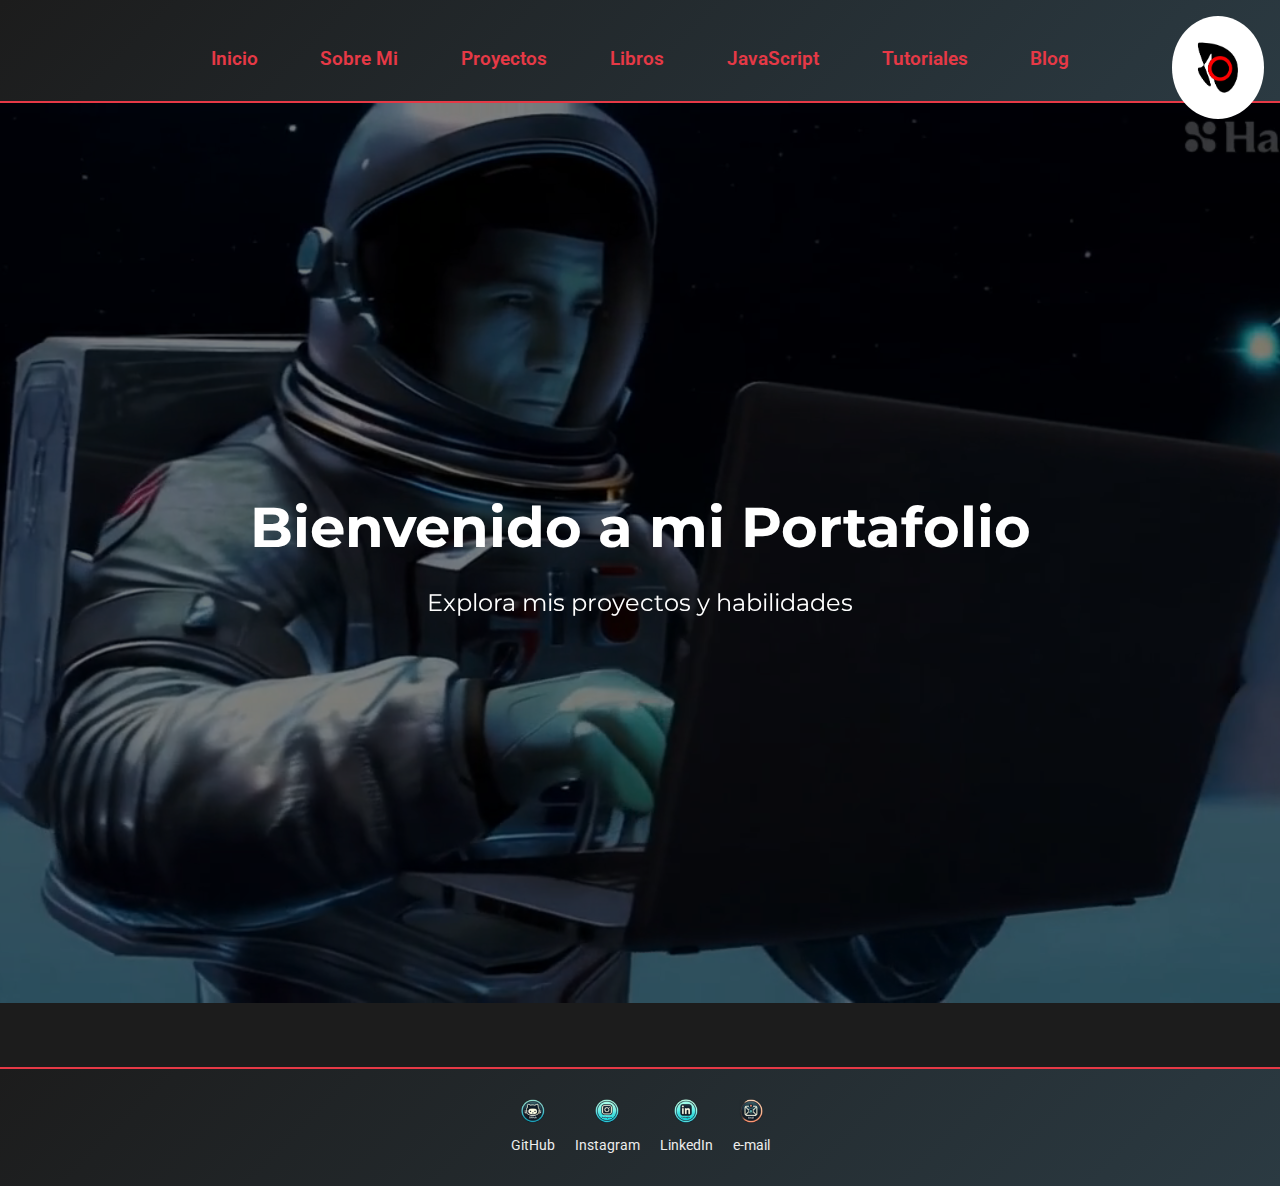
==== commit 35997568: "modificaciones del header funcional, en mas de 2 html correcto" ====
--- a/index.html
+++ b/index.html
@@ -11,26 +11,31 @@
 </head>
 <body>
 
- <!-- inicio header -->
- <header id="header">
-  <!-- Logo que actúa como botón para el menú hamburguesa -->
-  <button id="menu-toggle" class="menu-toggle" aria-label="Abrir Menú">
-      <figure class="logo">
-          <img loading="lazy" src="./images/circle-logo.png" alt="Logo" />
-      </figure>
-  </button>
-  <nav class="nav">
+
+<!-- Inicio Header -->
+<header class="header">
+    <!-- Logo/Botón para menú hamburguesa -->
+    <button class="menu-toggle logo" aria-label="Abrir Menú">
+      <img src="./images/circle-logo.png" alt="Logo" />
+    </button>
+  
+    <!-- Menú de navegación -->
+    <nav class="nav">
       <ul>
-          <li><a class="ancla_header" href="./sobreMi.html" target="_self">Sobre Mi</a></li>
-          <li><a class="ancla_header" href="proyectos.html" target="_self">Proyectos</a></li>
-          <li><a class="ancla_header" href="libros.html" target="_self">Libros</a></li>
-          <li><a class="ancla_header" href="javScript.html" target="_self">JavaScript</a></li>
-          <li><a class="ancla_header" href="Tutoriales.html" target="_self">Tutoriales</a></li>
-          <li><a class="ancla_header" href="blog.html" target="_self">Blog</a></li>
+        <li><a class="ancla_header" href="./index.html">Inicio</a></li>
+        <li><a class="ancla_header" href="./sobreMi.html">Sobre Mi</a></li>
+        <li><a class="ancla_header" href="./proyectos.html">Proyectos</a></li>
+        <li><a class="ancla_header" href="./libros.html">Libros</a></li>
+        <li><a class="ancla_header" href="./javScript.html">JavaScript</a></li>
+        <li><a class="ancla_header" href="./Tutoriales.html">Tutoriales</a></li>
+        <li><a class="ancla_header" href="./blog.html">Blog</a></li>
       </ul>
-  </nav>
-</header>
-<!-- final header -->
+    </nav>
+  </header>
+  <!-- Final Header -->
+  
+  
+
 
 
 <!-- inicio de paralax hero  -->
--- a/CSS/responsive.css
+++ b/CSS/responsive.css
@@ -35,7 +35,7 @@
 }
 
 header .logo img {
-  width: 20vw;
+  width: 15vw;
   max-width: 100px;
   border-radius: 50%;
   transition: transform 0.3s ease-in-out;
@@ -277,7 +277,7 @@
 @media (min-width: 768px) {
   header {
     flex-direction: row;
-    justify-content: space-between;
+    justify-content: center;
     align-items: center;
   }
 
@@ -286,11 +286,44 @@
     display: flex;
   }
 
+  .nav{
+    display: flex;
+    justify-content: space-evenly;
+  }
   .nav ul {
     display: flex;
     flex-direction: row;
-    justify-content: space-around; /* Distribuye las anclas */
+    justify-content: space-between; /* Distribuye el espacio entre las anclas */
+    align-items: center; /* Centra verticalmente */
     width: 80%;
+    margin: 0; /* Elimina márgenes extra */
+    padding: 0; /* Elimina relleno extra */
+    list-style: none; /* Quita los estilos de viñeta */
+  }
+
+  .nav ul li {
+    margin: 0; /* Ajusta el margen a 0 */
+    display: flex;
+    align-items: center; /* Centra el contenido de los <li> */
+  }
+
+  .ancla_header {
+    text-decoration: none;
+    color: #E63946;
+    font-size: 1rem;
+    font-weight: 600;
+    transition: color 0.3s ease;
+    display: inline-block; /* Permite un mejor control del centrado */
+  }
+
+  .ancla_header:hover {
+    color: #9F7AEA;
+    transform: scale(1.1);
+    transition: transform 0.3s ease, color 0.3s ease;
+  }
+
+  header .logo img{
+    width: 7.2vw;
   }
 
   .sobre-mi-contenido {
@@ -343,7 +376,7 @@
   }
 
   header .logo img {
-    max-width: 150px;
+    max-width: 15vw;
   }
 
   .content h1 {
